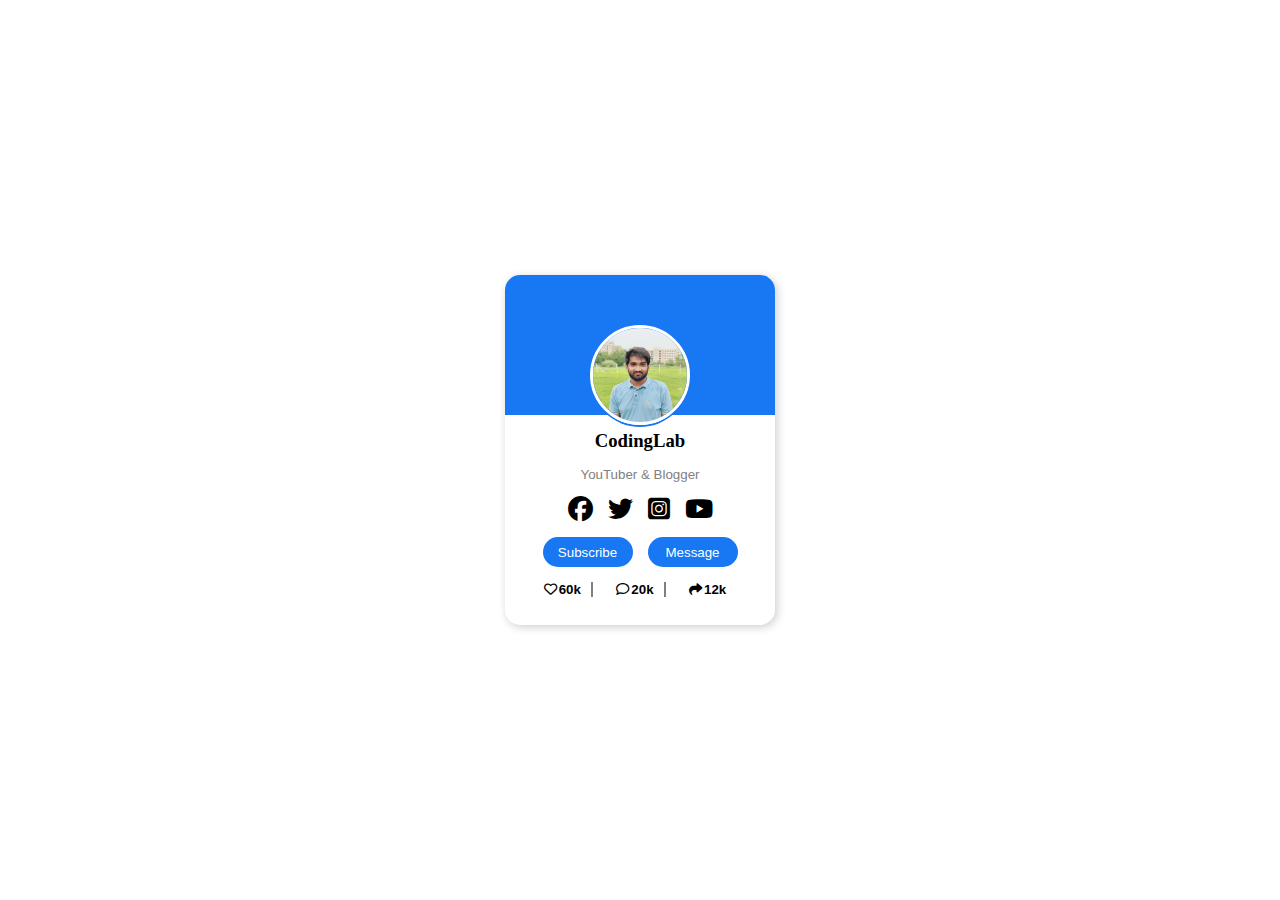
==== HTML_CSS/Projects/ResponsiveProfileCard/index.html @ 9150724f "this is my first commit" ====
<!DOCTYPE html>
<html lang="en">
<head>
    <meta charset="UTF-8">
    <meta name="viewport" content="width=device-width, initial-scale=1.0">
    <title>Document</title>
    <link rel="stylesheet" href="style.css">
    <link rel="stylesheet" href="https://cdnjs.cloudflare.com/ajax/libs/font-awesome/6.7.2/css/all.min.css" integrity="sha512-Evv84Mr4kqVGRNSgIGL/F/aIDqQb7xQ2vcrdIwxfjThSH8CSR7PBEakCr51Ck+w+/U6swU2Im1vVX0SVk9ABhg==" crossorigin="anonymous" referrerpolicy="no-referrer" />

</head>
<body>
    <div class="outer">
        <div class="card">
            <div class="topSection">
                <img src="./WhatsApp Image 2025-03-20 at 18.07.27_85518d55.jpg" alt="">
            </div>
            <div class="bottomSection">
                <h3>CodingLab</h3>
                <span >YouTuber & Blogger</span>
                <div class="iconSection">
                    <i class="fa-brands fa-facebook fac"></i>
                    <i class="fa-brands fa-twitter"></i>
                    <i class="fa-brands fa-square-instagram"></i>
                    <i class="fa-brands fa-youtube"></i>
                </div>
                <div class="buttonSection">
                    <button>Subscribe</button>
                    <button>Message</button>
                </div>
                <div class="likeSection">
                    <span><i class="fa-regular fa-heart"></i>60k</span>
                    <span><i class="fa-regular fa-comment"></i>20k</span>
                    <span><i class="fa-solid fa-share"></i>12k</span>
                </div>
            </div>
        </div>
    </div>
</body>
</html>
---- HTML_CSS/Projects/ResponsiveProfileCard/style.css ----
*{
    padding: 0;
    margin: 0;
    box-sizing: border-box;
}
.outer{
    height: 100vh;
    display: flex;
    justify-content: center;
    align-items: center;
}
.card{
    height:350px;
    width: 270px;
    border-radius: 15px;
    box-shadow: 2px 2px 10px rgba(0,0,0,0.2);

}
.topSection{
    position: relative;
    height:40%;
    width:100%;
    border-top-right-radius:15px;
    border-top-left-radius:15px;
    background-color:#1877F2
}
img{
    object-fit: cover;
    border:3px solid white;
    position: absolute;
    right:50%;
    transform: translateX(50%);
    bottom: -10px;
    border-radius: 50%;
    height:100px;
    width:100px;
    box-shadow: 0 2px #1877F2;
}
.bottomSection{
    display: flex;
    flex-direction: column;
    /* justify-content: space-around; */
    align-items: center;
    gap: 15px;
}

span{
    font-size: smaller;
    color: grey;
    font-family: 'Lucida Sans', 'Lucida Sans Regular', 'Lucida Grande', 'Lucida Sans Unicode', Geneva, Verdana, sans-serif;
}
.iconSection{
    display: flex;
    gap: 15px;
}
.iconSection i{
    font-size: 25px;
}
.bottomSection h3{
    margin-top: 15px;
}
.buttonSection{
    display: flex;
    gap:15px;
}
button{
    border:none;
    outline: none;
    height: 30px;
    width:90px;
    text-align: center;
    border-radius: 20px;
    cursor: pointer;
    color: white;
    background-color:#1877F2 ;
}
.likeSection{
  
    width:80%;
    /* border:2px solid yellow; */
    display: flex;
    justify-content: space-around;
}
.likeSection span{
    text-align: left;
    padding-right:10px;
    border-right:2px solid  grey;
    color: black ;
    font-weight: 900;
}
.likeSection span:last-child{
    border-right: none;
}
.likeSection i{
    margin-right: 2px;
}
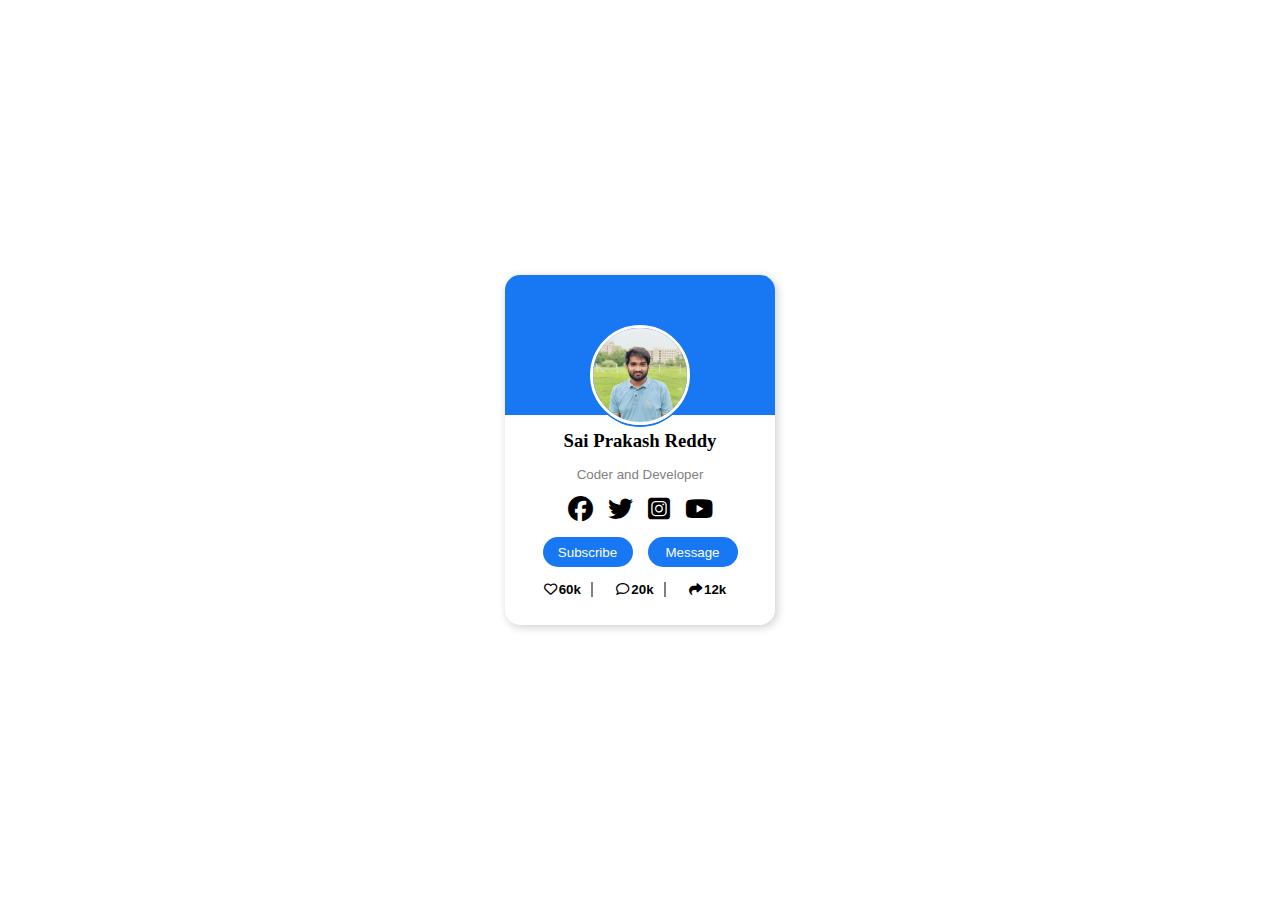
==== commit 878cb744: "added name and tags" ====
--- a/HTML_CSS/Projects/ResponsiveProfileCard/index.html
+++ b/HTML_CSS/Projects/ResponsiveProfileCard/index.html
@@ -15,8 +15,8 @@
                 <img src="./WhatsApp Image 2025-03-20 at 18.07.27_85518d55.jpg" alt="">
             </div>
             <div class="bottomSection">
-                <h3>CodingLab</h3>
-                <span >YouTuber & Blogger</span>
+                <h3>Sai Prakash Reddy</h3>
+                <span >Coder and Developer</span>
                 <div class="iconSection">
                     <i class="fa-brands fa-facebook fac"></i>
                     <i class="fa-brands fa-twitter"></i>
